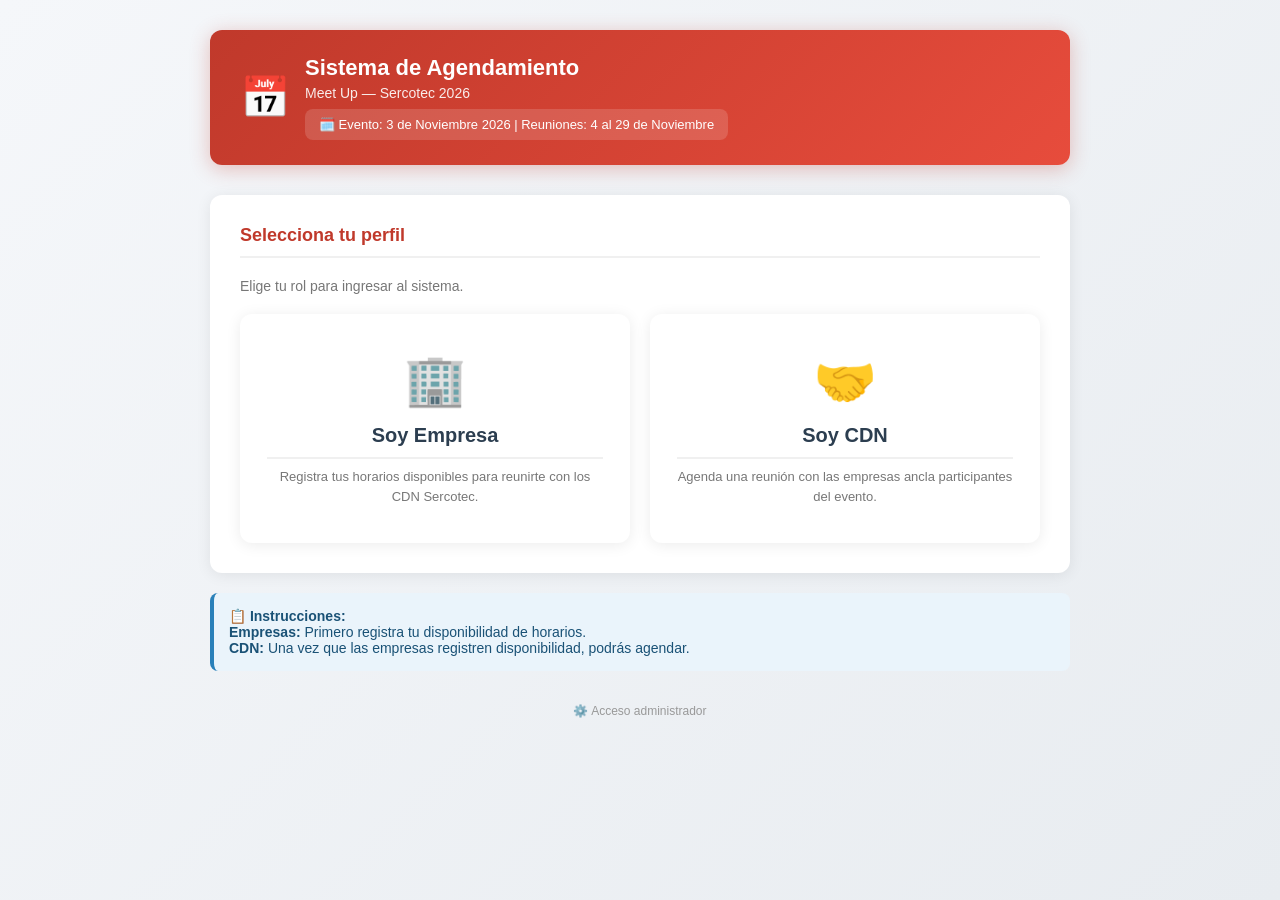
==== index.html @ c460c4b2 "v1.0: Sistema de Agendamiento Meet Up Sercotec 2026 - sin Segundo + doble verificacion email" ====
<!DOCTYPE html>
<html lang="es">
<head>
    <meta charset="UTF-8">
    <meta name="viewport" content="width=device-width, initial-scale=1.0">
    <title>Sistema de Agendamiento Meet Up Sercotec 2026</title>
    <link rel="stylesheet" href="css/styles.css">
    <style>
        .logo-sercotec { font-size: 13px; opacity: 0.85; margin-top: 2px; }
        .admin-link { text-align: center; margin-top: 30px; }
        .admin-link a { color: #999; font-size: 12px; text-decoration: none; }
        .fecha-evento { background: rgba(255,255,255,0.15); border-radius: 8px; padding: 8px 14px; font-size: 13px; margin-top: 8px; display: inline-block; }
    </style>
</head>
<body>
    <div class="container">
        <div class="header">
            <div class="header-icon">📅</div>
            <div>
                <h1>Sistema de Agendamiento</h1>
                <p class="logo-sercotec">Meet Up — Sercotec 2026</p>
                <span class="fecha-evento">🗓️ Evento: 3 de Noviembre 2026 | Reuniones: 4 al 29 de Noviembre</span>
            </div>
        </div>
        <div class="card">
            <h2>Selecciona tu perfil</h2>
            <p style="color:#777; font-size:14px; margin-bottom:5px;">Elige tu rol para ingresar al sistema.</p>
            <div class="landing-grid">
                <a href="empresa.html" class="landing-card">
                    <div class="icon">🏢</div>
                    <h2>Soy Empresa</h2>
                    <p>Registra tus horarios disponibles para reunirte con los CDN Sercotec.</p>
                </a>
                <a href="cdn.html" class="landing-card">
                    <div class="icon">🤝</div>
                    <h2>Soy CDN</h2>
                    <p>Agenda una reunión con las empresas ancla participantes del evento.</p>
                </a>
            </div>
        </div>
        <div class="info-box">
            <strong>📋 Instrucciones:</strong><br>
            <strong>Empresas:</strong> Primero registra tu disponibilidad de horarios.<br>
            <strong>CDN:</strong> Una vez que las empresas registren disponibilidad, podrás agendar.
        </div>
        <div class="admin-link">
            <a href="admin.html">⚙️ Acceso administrador</a>
        </div>
    </div>
</body>
</html>
---- css/styles.css ----
/* ===== STYLES.CSS — Estilos globales Sistema v2.0 ===== */

* { margin: 0; padding: 0; box-sizing: border-box; }

body {
    font-family: 'Segoe UI', Tahoma, Geneva, Verdana, sans-serif;
    background: linear-gradient(135deg, #f5f7fa 0%, #e8ecf0 100%);
    min-height: 100vh;
    color: #333;
}

.container {
    max-width: 900px;
    margin: 0 auto;
    padding: 30px 20px;
}

/* HEADER */
.header {
    background: linear-gradient(135deg, #c0392b 0%, #e74c3c 100%);
    color: white;
    padding: 25px 30px;
    border-radius: 12px;
    margin-bottom: 30px;
    box-shadow: 0 4px 20px rgba(192,57,43,0.3);
    display: flex;
    align-items: center;
    gap: 15px;
}

.header h1 { font-size: 22px; font-weight: 700; }
.header p { font-size: 14px; opacity: 0.9; margin-top: 4px; }
.header-icon { font-size: 40px; }

/* CARD */
.card {
    background: white;
    border-radius: 12px;
    padding: 30px;
    box-shadow: 0 2px 15px rgba(0,0,0,0.08);
    margin-bottom: 20px;
}

.card h2 {
    font-size: 18px;
    color: #c0392b;
    margin-bottom: 20px;
    padding-bottom: 10px;
    border-bottom: 2px solid #f0f0f0;
}

.card h3 {
    font-size: 15px;
    color: #555;
    margin: 20px 0 12px;
}

/* FORM */
.form-group { margin-bottom: 18px; }

label {
    display: block;
    margin-bottom: 6px;
    font-weight: 600;
    font-size: 14px;
    color: #444;
}

select, input[type="email"], input[type="text"], input[type="password"] {
    width: 100%;
    padding: 11px 14px;
    border: 2px solid #e0e0e0;
    border-radius: 8px;
    font-size: 14px;
    transition: border-color 0.2s;
    background: white;
}

select:focus, input:focus {
    outline: none;
    border-color: #c0392b;
    box-shadow: 0 0 0 3px rgba(192,57,43,0.1);
}

/* BOTONES */
.btn {
    padding: 12px 28px;
    border: none;
    border-radius: 8px;
    cursor: pointer;
    font-size: 15px;
    font-weight: 600;
    transition: all 0.2s;
    display: inline-flex;
    align-items: center;
    gap: 8px;
}

.btn-primary {
    background: #c0392b;
    color: white;
    width: 100%;
    justify-content: center;
    margin-top: 10px;
}
.btn-primary:hover { background: #a93226; transform: translateY(-1px); }
.btn-primary:disabled { background: #ccc; cursor: not-allowed; transform: none; }

.btn-secondary {
    background: #2c3e50;
    color: white;
    font-size: 13px;
    padding: 9px 18px;
}
.btn-secondary:hover { background: #1a252f; }

.btn-danger {
    background: #e74c3c;
    color: white;
    font-size: 12px;
    padding: 6px 12px;
}
.btn-danger:hover { background: #c0392b; }

.btn-success {
    background: #27ae60;
    color: white;
}
.btn-success:hover { background: #219a52; }

/* HORARIOS GRID */
.horarios-grid {
    display: grid;
    grid-template-columns: repeat(auto-fill, minmax(90px, 1fr));
    gap: 8px;
    margin-top: 10px;
}

.horario-btn {
    padding: 9px 6px;
    border: 2px solid #e0e0e0;
    background: white;
    border-radius: 8px;
    cursor: pointer;
    font-size: 13px;
    font-weight: 500;
    transition: all 0.2s;
    text-align: center;
}

.horario-btn:hover { border-color: #c0392b; background: #fdf2f2; }
.horario-btn.selected { background: #c0392b; color: white; border-color: #c0392b; }
.horario-btn.ocupado { background: #f5f5f5; color: #bbb; border-color: #eee; cursor: not-allowed; text-decoration: line-through; }

/* FECHA GRUPO */
.fecha-grupo {
    background: #fafafa;
    border: 1px solid #eee;
    border-radius: 10px;
    padding: 15px;
    margin-bottom: 15px;
    border-left: 4px solid #c0392b;
}

.fecha-titulo {
    font-weight: 700;
    color: #c0392b;
    margin-bottom: 10px;
    font-size: 14px;
}

/* MENSAJES */
.mensaje {
    padding: 14px 18px;
    border-radius: 8px;
    margin-top: 15px;
    display: none;
    font-size: 14px;
    font-weight: 500;
}
.mensaje.show { display: block; }
.mensaje.success { background: #d5f5e3; color: #1e8449; border: 1px solid #a9dfba; }
.mensaje.error { background: #fde8e8; color: #922b21; border: 1px solid #f5b7b1; }
.mensaje.info { background: #d6eaf8; color: #1a5276; border: 1px solid #a9cce3; }

/* STATS */
.stats {
    display: grid;
    grid-template-columns: repeat(auto-fit, minmax(160px, 1fr));
    gap: 15px;
    margin-bottom: 25px;
}

.stat-box {
    background: linear-gradient(135deg, #c0392b, #e74c3c);
    color: white;
    padding: 20px;
    border-radius: 10px;
    text-align: center;
    box-shadow: 0 3px 10px rgba(192,57,43,0.25);
}

.stat-number { font-size: 36px; font-weight: 800; }
.stat-label { font-size: 12px; margin-top: 4px; opacity: 0.9; }

/* TABLA */
table { width: 100%; border-collapse: collapse; font-size: 13px; margin-top: 15px; }
table th { background: #2c3e50; color: white; padding: 12px 10px; text-align: left; }
table td { padding: 10px; border-bottom: 1px solid #f0f0f0; }
table tr:hover td { background: #fdf9f9; }

/* INFO BOX */
.info-box {
    background: #eaf4fb;
    border-left: 4px solid #2980b9;
    padding: 15px;
    border-radius: 8px;
    margin: 15px 0;
    font-size: 14px;
    color: #1a5276;
}

.warning-box {
    background: #fef9e7;
    border-left: 4px solid #f39c12;
    padding: 15px;
    border-radius: 8px;
    margin: 15px 0;
    font-size: 14px;
    color: #784212;
}

/* LOADING */
.loading {
    text-align: center;
    padding: 30px;
    color: #999;
    font-size: 15px;
}

.spinner {
    display: inline-block;
    width: 24px;
    height: 24px;
    border: 3px solid #f0f0f0;
    border-top-color: #c0392b;
    border-radius: 50%;
    animation: spin 0.8s linear infinite;
    margin-right: 10px;
    vertical-align: middle;
}

@keyframes spin { to { transform: rotate(360deg); } }

/* BUTTON GROUP */
.button-group {
    display: flex;
    gap: 10px;
    flex-wrap: wrap;
    margin: 15px 0;
}

/* BADGE */
.badge {
    display: inline-block;
    padding: 3px 8px;
    border-radius: 12px;
    font-size: 11px;
    font-weight: 700;
}
.badge-green { background: #d5f5e3; color: #1e8449; }
.badge-red { background: #fde8e8; color: #922b21; }
.badge-gray { background: #f0f0f0; color: #666; }

/* LANDING PAGE */
.landing-grid {
    display: grid;
    grid-template-columns: 1fr 1fr;
    gap: 20px;
    margin-top: 20px;
}

.landing-card {
    background: white;
    border-radius: 12px;
    padding: 35px 25px;
    text-align: center;
    box-shadow: 0 2px 15px rgba(0,0,0,0.08);
    cursor: pointer;
    transition: all 0.2s;
    text-decoration: none;
    color: inherit;
    border: 2px solid transparent;
}

.landing-card:hover {
    transform: translateY(-4px);
    box-shadow: 0 8px 25px rgba(0,0,0,0.12);
    border-color: #c0392b;
}

.landing-card .icon { font-size: 50px; margin-bottom: 15px; }
.landing-card h2 { font-size: 20px; color: #2c3e50; margin-bottom: 8px; }
.landing-card p { font-size: 13px; color: #777; line-height: 1.5; }

/* RESPONSIVE */
@media (max-width: 600px) {
    .landing-grid { grid-template-columns: 1fr; }
    .header h1 { font-size: 18px; }
    .stats { grid-template-columns: 1fr 1fr; }
    .horarios-grid { grid-template-columns: repeat(auto-fill, minmax(75px, 1fr)); }
}
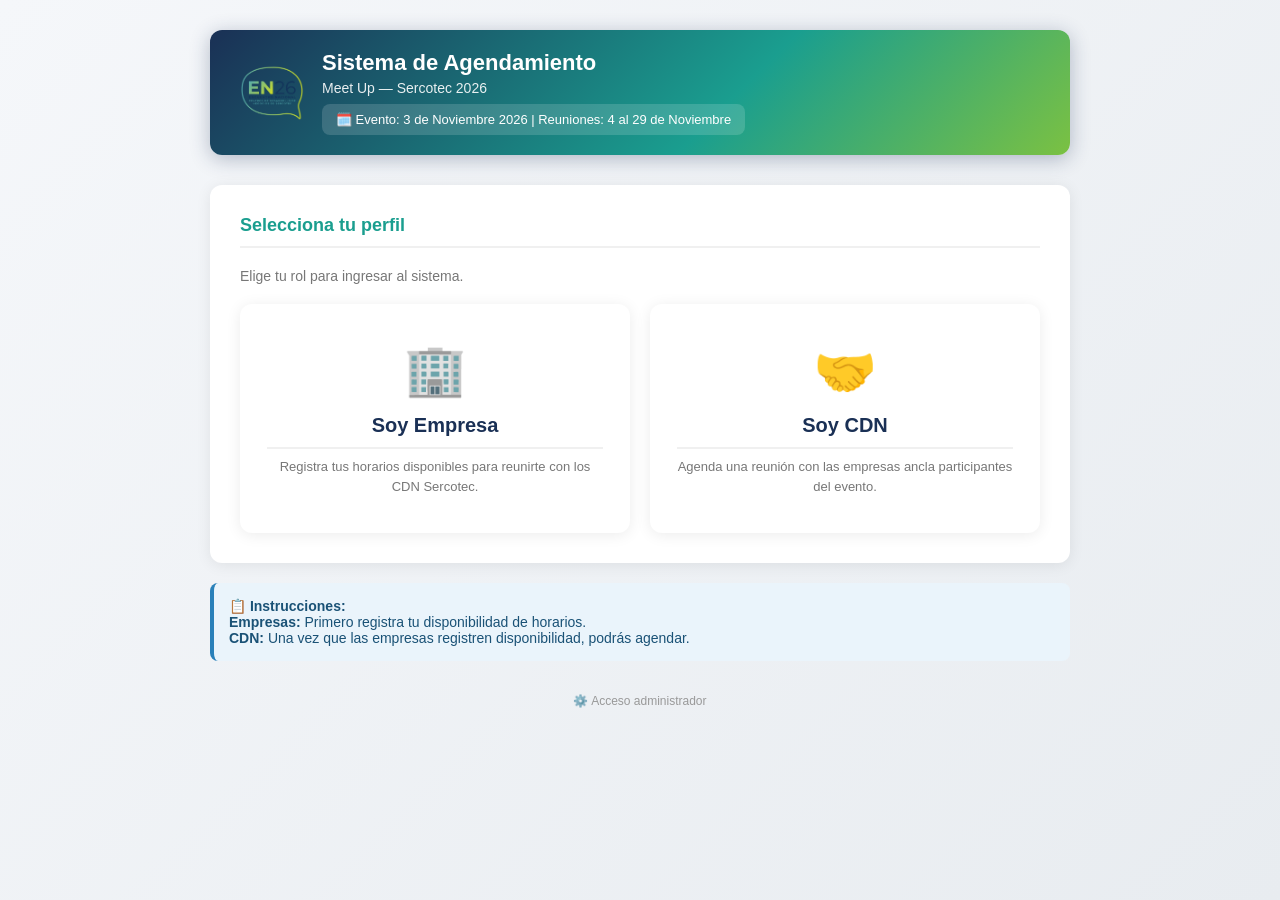
==== commit 4876f4c3: "Logo EN26 + colores de marca (teal/verde/navy) - Reemplaza color rojo (#c0392b) con gradiente teal→v" ====
--- a/index.html
+++ b/index.html
@@ -15,8 +15,8 @@
 <body>
     <div class="container">
         <div class="header">
-            <div class="header-icon">📅</div>
-            <div>
+            <img src="img/logo-en26.png" alt="EN26 Logo" class="header-logo">
+            <div class="header-text">
                 <h1>Sistema de Agendamiento</h1>
                 <p class="logo-sercotec">Meet Up — Sercotec 2026</p>
                 <span class="fecha-evento">🗓️ Evento: 3 de Noviembre 2026 | Reuniones: 4 al 29 de Noviembre</span>
--- a/css/styles.css
+++ b/css/styles.css
@@ -17,20 +17,30 @@
 
 /* HEADER */
 .header {
-    background: linear-gradient(135deg, #c0392b 0%, #e74c3c 100%);
-    color: white;
-    padding: 25px 30px;
+    background: linear-gradient(135deg, #1a3055 0%, #1a9e8f 60%, #7bc142 100%);
+    color: white;
+    padding: 20px 30px;
     border-radius: 12px;
     margin-bottom: 30px;
-    box-shadow: 0 4px 20px rgba(192,57,43,0.3);
+    box-shadow: 0 4px 20px rgba(26,48,85,0.3);
     display: flex;
     align-items: center;
-    gap: 15px;
-}
-
+    gap: 18px;
+}
+
+.header-logo {
+    height: 64px;
+    width: auto;
+    flex-shrink: 0;
+}
+
+.header-text h1 { font-size: 22px; font-weight: 700; }
+.header-text p { font-size: 14px; opacity: 0.9; margin-top: 4px; }
+.header-icon { font-size: 40px; }
+
+/* keep backward compat if h1/p used directly under .header */
 .header h1 { font-size: 22px; font-weight: 700; }
 .header p { font-size: 14px; opacity: 0.9; margin-top: 4px; }
-.header-icon { font-size: 40px; }
 
 /* CARD */
 .card {
@@ -43,7 +53,7 @@
 
 .card h2 {
     font-size: 18px;
-    color: #c0392b;
+    color: #1a9e8f;
     margin-bottom: 20px;
     padding-bottom: 10px;
     border-bottom: 2px solid #f0f0f0;
@@ -78,8 +88,8 @@
 
 select:focus, input:focus {
     outline: none;
-    border-color: #c0392b;
-    box-shadow: 0 0 0 3px rgba(192,57,43,0.1);
+    border-color: #1a9e8f;
+    box-shadow: 0 0 0 3px rgba(26,158,143,0.12);
 }
 
 /* BOTONES */
@@ -97,22 +107,22 @@
 }
 
 .btn-primary {
-    background: #c0392b;
+    background: linear-gradient(135deg, #1a9e8f 0%, #7bc142 100%);
     color: white;
     width: 100%;
     justify-content: center;
     margin-top: 10px;
 }
-.btn-primary:hover { background: #a93226; transform: translateY(-1px); }
+.btn-primary:hover { background: linear-gradient(135deg, #158a7c 0%, #6aac35 100%); transform: translateY(-1px); }
 .btn-primary:disabled { background: #ccc; cursor: not-allowed; transform: none; }
 
 .btn-secondary {
-    background: #2c3e50;
+    background: #1a3055;
     color: white;
     font-size: 13px;
     padding: 9px 18px;
 }
-.btn-secondary:hover { background: #1a252f; }
+.btn-secondary:hover { background: #122240; }
 
 .btn-danger {
     background: #e74c3c;
@@ -148,8 +158,8 @@
     text-align: center;
 }
 
-.horario-btn:hover { border-color: #c0392b; background: #fdf2f2; }
-.horario-btn.selected { background: #c0392b; color: white; border-color: #c0392b; }
+.horario-btn:hover { border-color: #1a9e8f; background: #f0faf9; }
+.horario-btn.selected { background: linear-gradient(135deg, #1a9e8f, #7bc142); color: white; border-color: #1a9e8f; }
 .horario-btn.ocupado { background: #f5f5f5; color: #bbb; border-color: #eee; cursor: not-allowed; text-decoration: line-through; }
 
 /* FECHA GRUPO */
@@ -159,12 +169,12 @@
     border-radius: 10px;
     padding: 15px;
     margin-bottom: 15px;
-    border-left: 4px solid #c0392b;
+    border-left: 4px solid #1a9e8f;
 }
 
 .fecha-titulo {
     font-weight: 700;
-    color: #c0392b;
+    color: #1a9e8f;
     margin-bottom: 10px;
     font-size: 14px;
 }
@@ -192,12 +202,12 @@
 }
 
 .stat-box {
-    background: linear-gradient(135deg, #c0392b, #e74c3c);
+    background: linear-gradient(135deg, #1a3055, #1a9e8f);
     color: white;
     padding: 20px;
     border-radius: 10px;
     text-align: center;
-    box-shadow: 0 3px 10px rgba(192,57,43,0.25);
+    box-shadow: 0 3px 10px rgba(26,48,85,0.25);
 }
 
 .stat-number { font-size: 36px; font-weight: 800; }
@@ -205,9 +215,9 @@
 
 /* TABLA */
 table { width: 100%; border-collapse: collapse; font-size: 13px; margin-top: 15px; }
-table th { background: #2c3e50; color: white; padding: 12px 10px; text-align: left; }
+table th { background: #1a3055; color: white; padding: 12px 10px; text-align: left; }
 table td { padding: 10px; border-bottom: 1px solid #f0f0f0; }
-table tr:hover td { background: #fdf9f9; }
+table tr:hover td { background: #f0faf9; }
 
 /* INFO BOX */
 .info-box {
@@ -243,7 +253,7 @@
     width: 24px;
     height: 24px;
     border: 3px solid #f0f0f0;
-    border-top-color: #c0392b;
+    border-top-color: #1a9e8f;
     border-radius: 50%;
     animation: spin 0.8s linear infinite;
     margin-right: 10px;
@@ -296,17 +306,19 @@
 .landing-card:hover {
     transform: translateY(-4px);
     box-shadow: 0 8px 25px rgba(0,0,0,0.12);
-    border-color: #c0392b;
+    border-color: #1a9e8f;
 }
 
 .landing-card .icon { font-size: 50px; margin-bottom: 15px; }
-.landing-card h2 { font-size: 20px; color: #2c3e50; margin-bottom: 8px; }
+.landing-card h2 { font-size: 20px; color: #1a3055; margin-bottom: 8px; }
 .landing-card p { font-size: 13px; color: #777; line-height: 1.5; }
 
 /* RESPONSIVE */
 @media (max-width: 600px) {
     .landing-grid { grid-template-columns: 1fr; }
     .header h1 { font-size: 18px; }
+    .header-text h1 { font-size: 18px; }
+    .header-logo { height: 48px; }
     .stats { grid-template-columns: 1fr 1fr; }
     .horarios-grid { grid-template-columns: repeat(auto-fill, minmax(75px, 1fr)); }
 }
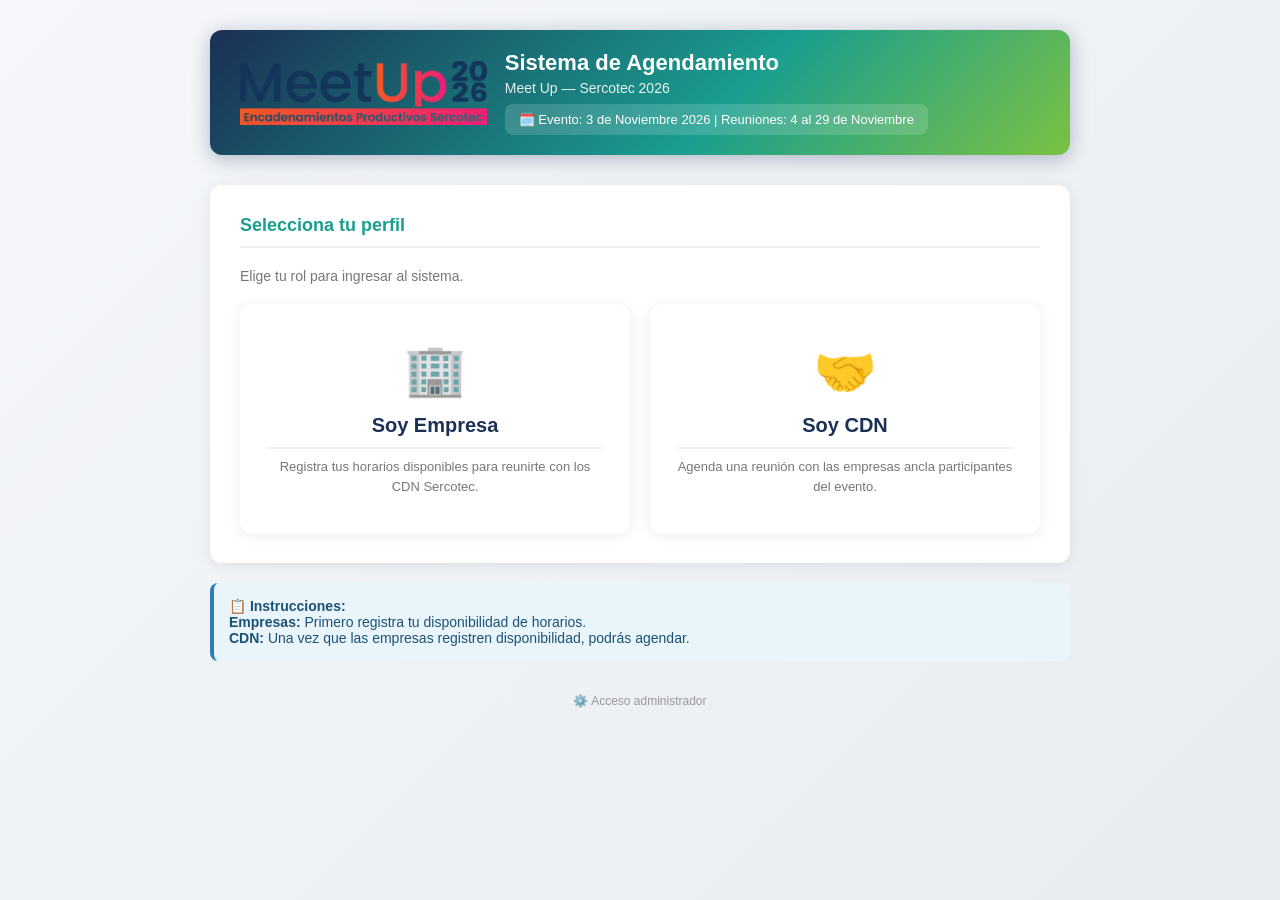
==== commit 5d845cad: "Reemplazar logo por MeetUp 2026 Encadenamientos Productivos Sercotec Co-Authored-By: Claude Sonnet 4" ====
--- a/index.html
+++ b/index.html
@@ -15,7 +15,7 @@
 <body>
     <div class="container">
         <div class="header">
-            <img src="img/logo-en26.png" alt="EN26 Logo" class="header-logo">
+            <img src="img/logo-meetup2026.png" alt="EN26 Logo" class="header-logo">
             <div class="header-text">
                 <h1>Sistema de Agendamiento</h1>
                 <p class="logo-sercotec">Meet Up — Sercotec 2026</p>
